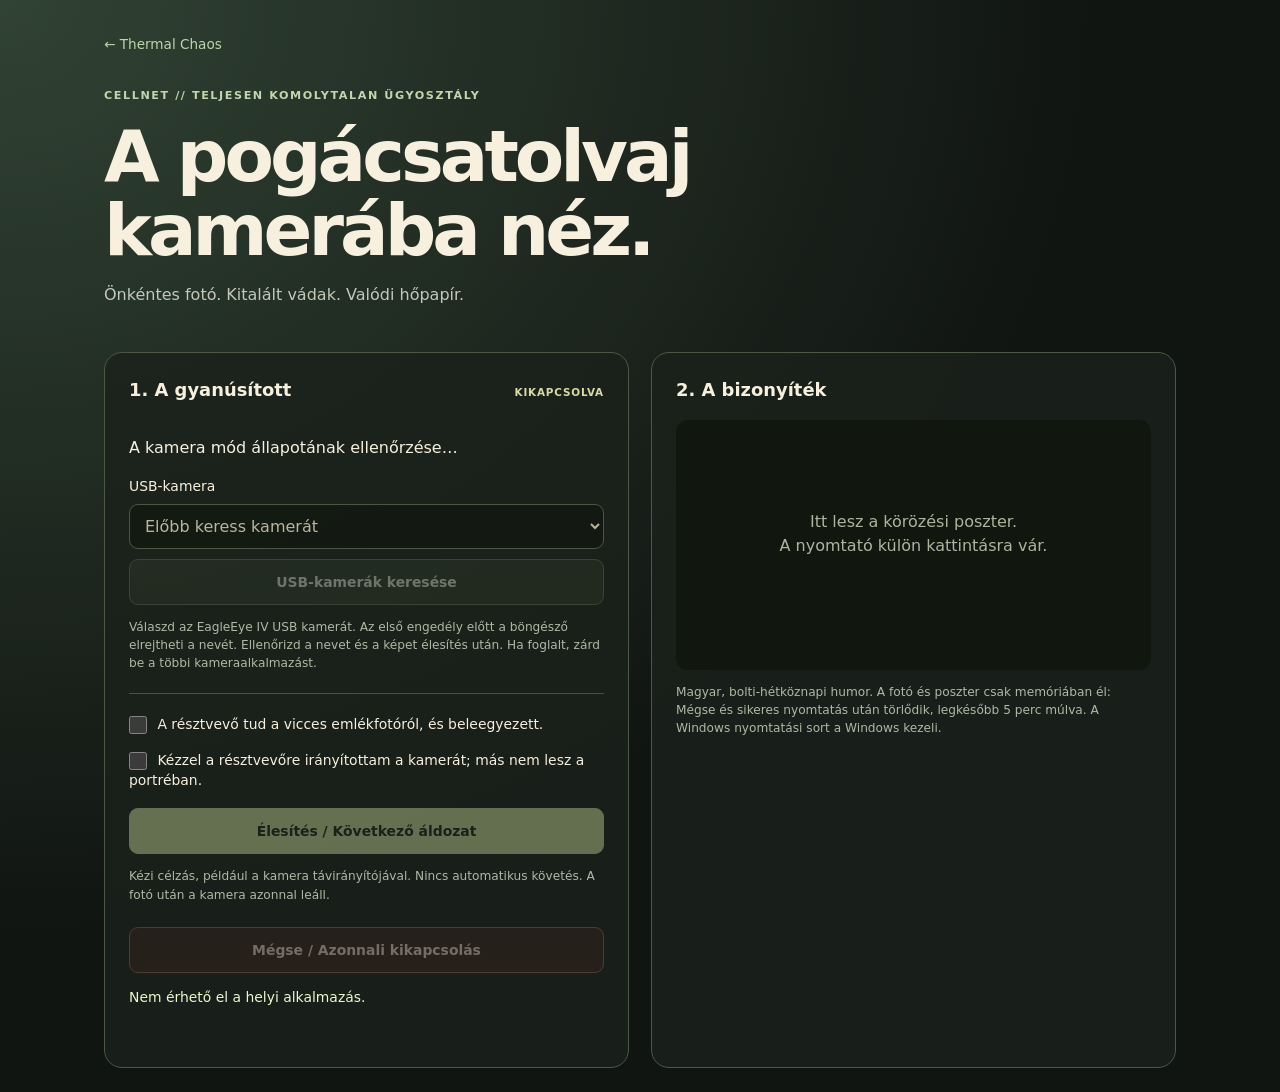
==== static/eagle-eye.html @ 47f6b495 "cam stuff" ====
<!doctype html>
<html lang="hu">
<head>
<meta charset="utf-8"><meta name="viewport" content="width=device-width, initial-scale=1">
<title>Eagle Eye • Cellnet körözési iroda</title>
<link rel="stylesheet" href="/static/eagle-eye.css">
<script src="/static/eagle-eye.js" defer></script>
</head>
<body>
<header><a href="/">← Thermal Chaos</a><p class="eyebrow">CELLNET // TELJESEN KOMOLYTALAN ÜGYOSZTÁLY</p>
<h1>A pogácsatolvaj<br>kamerába néz.</h1><p>Önkéntes fotó. Kitalált vádak. Valódi hőpapír.</p></header>
<main>
<section class="panel" aria-labelledby="cameraTitle">
<div class="title"><h2 id="cameraTitle">1. A gyanúsított</h2><span id="badge">KIKAPCSOLVA</span></div>
<p id="setup">A kamera mód állapotának ellenőrzése…</p>
<label for="camera">USB-kamera</label><select id="camera" disabled><option value="">Előbb keress kamerát</option></select>
<button id="find" type="button" disabled>USB-kamerák keresése</button>
<p class="hint">Válaszd az EagleEye IV USB kamerát. Az első engedély előtt a böngésző elrejtheti a nevét. Ellenőrizd a nevet és a képet élesítés után. Ha foglalt, zárd be a többi kameraalkalmazást.</p>
<div class="consents">
<label><input id="consent" type="checkbox"> A résztvevő tud a vicces emlékfotóról, és beleegyezett.</label>
<label><input id="zone" type="checkbox"> Kézzel a résztvevőre irányítottam a kamerát; más nem lesz a portréban.</label>
</div>
<button id="arm" class="primary" type="button" disabled>Élesítés / Következő áldozat</button>
<div id="liveBox" hidden>
<div class="viewfinder"><video id="video" autoplay muted playsinline></video><div class="guide" aria-hidden="true"></div><strong id="countdown" aria-live="assertive"></strong></div>
<p id="cameraName" class="hint"></p>
<div id="exposureBox" hidden><label for="exposure">Kamera expozíciója <output id="exposureValue"></output></label><input id="exposure" type="range"><p class="hint">Sötétebb ← → Világosabb. Nagyobb expozíciónál tartsd mozdulatlanul a fejed.</p></div>
<p id="exposureHint" class="hint"></p>
<label><input id="frameOk" type="checkbox"> Ellenőriztem: a megfelelő kamera, egy beleegyező ember a keretben, jól látható arc.</label>
<button id="capture" class="primary" type="button" disabled>Fotózás • 3 másodperc</button>
</div>
<p class="hint">Kézi célzás, például a kamera távirányítójával. Nincs automatikus követés. A fotó után a kamera azonnal leáll.</p>
<button id="cancel" class="danger" type="button" disabled>Mégse / Azonnali kikapcsolás</button>
<p id="status" role="status" aria-live="polite"></p>
</section>
<section class="panel" aria-labelledby="posterTitle">
<h2 id="posterTitle">2. A bizonyíték</h2>
<div id="preview"><p class="empty">Itt lesz a körözési poszter.<br>A nyomtató külön kattintásra vár.</p></div>
<div id="review" hidden>
<label for="brightness">Fotó világosítása <output id="brightnessValue">1,6×</output></label>
<input id="brightness" type="range" min="1" max="2.5" step="0.1" value="1.6">
<p class="hint">Eredeti ← → Világosabb nyomat. A csúszka elengedése frissíti a posztert: ugyanaz a fotó és szöveg marad. A nyomtatás külön kattintás.</p>
<label for="alias">Álnév (nem kötelező)</label><input id="alias" maxlength="48" placeholder="Ha üres, kitaláljuk">
<label for="pad">Alsó ráhagyás</label><select id="pad"><option value="12">12 mm</option><option value="20" selected>20 mm</option><option value="30">30 mm</option></select>
<div class="row"><button id="reroll" type="button">Új szöveg</button><button id="retake" type="button">Újrafotózás</button></div>
<p class="hint">Az álnév vagy ráhagyás módosítása után az Új szöveg frissíti az előnézetet. A fotó ugyanaz marad.</p>
<label for="printer">Windows blokknyomtató</label><select id="printer"><option value="">Nyomtatók keresése…</option></select>
<button id="printers" type="button">Nyomtatók keresése</button>
<label><input id="cut" type="checkbox" checked> Automatikus vágás</label>
<button id="print" class="primary" type="button" disabled>Nyomtatás</button>
</div>
<p class="hint">Magyar, bolti-hétköznapi humor. A fotó és poszter csak memóriában él: Mégse és sikeres nyomtatás után törlődik, legkésőbb 5 perc múlva. A Windows nyomtatási sort a Windows kezeli.</p>
</section>
</main>
</body></html>
---- static/eagle-eye.css ----
:root{font:16px/1.5 system-ui,"Segoe UI",sans-serif;color:#f7f0de;background:#111512;color-scheme:dark}
*{box-sizing:border-box}body{margin:0;background:radial-gradient(ellipse at top left,#314334 0,transparent 60%)}
header,main{max-width:1120px;margin:auto;padding:24px}header{padding-top:32px}header a{color:#bbd5ad;text-decoration:none;font-size:.85rem}
.eyebrow{color:#c0d6ab;letter-spacing:.14em;font-size:.7rem;margin-top:32px;font-weight:800}h1{font-size:clamp(2.3rem,6vw,4.5rem);line-height:1.03;letter-spacing:-.055em;margin:14px 0}header>p:last-child{color:#c3c8b9}
main{display:grid;grid-template-columns:1fr 1fr;gap:22px;padding-top:5px}.panel{background:#1b211bcc;border:1px solid #4b5846;border-radius:18px;padding:24px;min-width:0}h2{font-size:1.12rem;margin:0 0 16px}.title{display:flex;justify-content:space-between;gap:8px;align-items:baseline}#badge{font-size:.65rem;font-weight:800;color:#d7dba4;letter-spacing:.08em}
label{display:block;font-size:.87rem;margin:15px 0 7px}select,input:not([type=checkbox]){display:block;width:100%;background:#11170f;border:1px solid #626c52;color:#fff4d7;border-radius:9px;padding:11px;font:inherit}input[type=checkbox]{accent-color:#cbe591;width:18px;height:18px;vertical-align:middle;margin:0 6px 0 0}
button{width:100%;font:700 .87rem/1.3 system-ui;border:1px solid #6d785c;border-radius:9px;color:#edf1dd;background:#303b2a;padding:13px;cursor:pointer;margin-top:10px}button:hover{background:#435537}button:disabled{opacity:.4;cursor:not-allowed}.primary{background:#d6e9a3;color:#1a2517;border-color:#d6e9a3}.primary:hover{background:#e8f4c8}.danger{background:#3c2420;border-color:#9d665a;color:#ffe0d6}
.hint{font-size:.76rem;color:#aeb9a4;margin:13px 0}.consents{border-top:1px solid #47513d;margin-top:20px;padding-top:5px}.row{display:flex;gap:10px}.viewfinder{position:relative;background:#070a06;aspect-ratio:16/9;overflow:hidden;border-radius:10px;margin-top:18px}.viewfinder video{width:100%;height:100%;object-fit:contain}.guide{position:absolute;top:0;bottom:0;height:100%;aspect-ratio:448/548;left:50%;transform:translateX(-50%);border:2px dashed #e8f4c8;box-shadow:0 0 0 1000px #0005;pointer-events:none}#countdown{position:absolute;inset:0;display:grid;place-items:center;font-size:4rem;color:#fff;text-shadow:0 2px 10px #000;pointer-events:none}
#preview{min-height:250px;padding:20px;background:#11160f;border-radius:12px;text-align:center}#preview img{width:288px;max-width:100%;height:auto;box-shadow:0 8px 24px #0008}.empty{color:#adb59f;margin:70px 0}#status{min-height:3em;color:#eef6cc;font-size:.87rem;overflow-wrap:anywhere}[hidden]{display:none!important}
@media(max-width:780px){main{grid-template-columns:1fr}.panel{padding:18px}header,main{padding-left:16px;padding-right:16px}}
input[type=range]{width:100%;padding:0;border:0;accent-color:#d6e9a3;background:transparent;cursor:pointer}output{float:right;color:#d6e9a3;font-variant-numeric:tabular-nums}
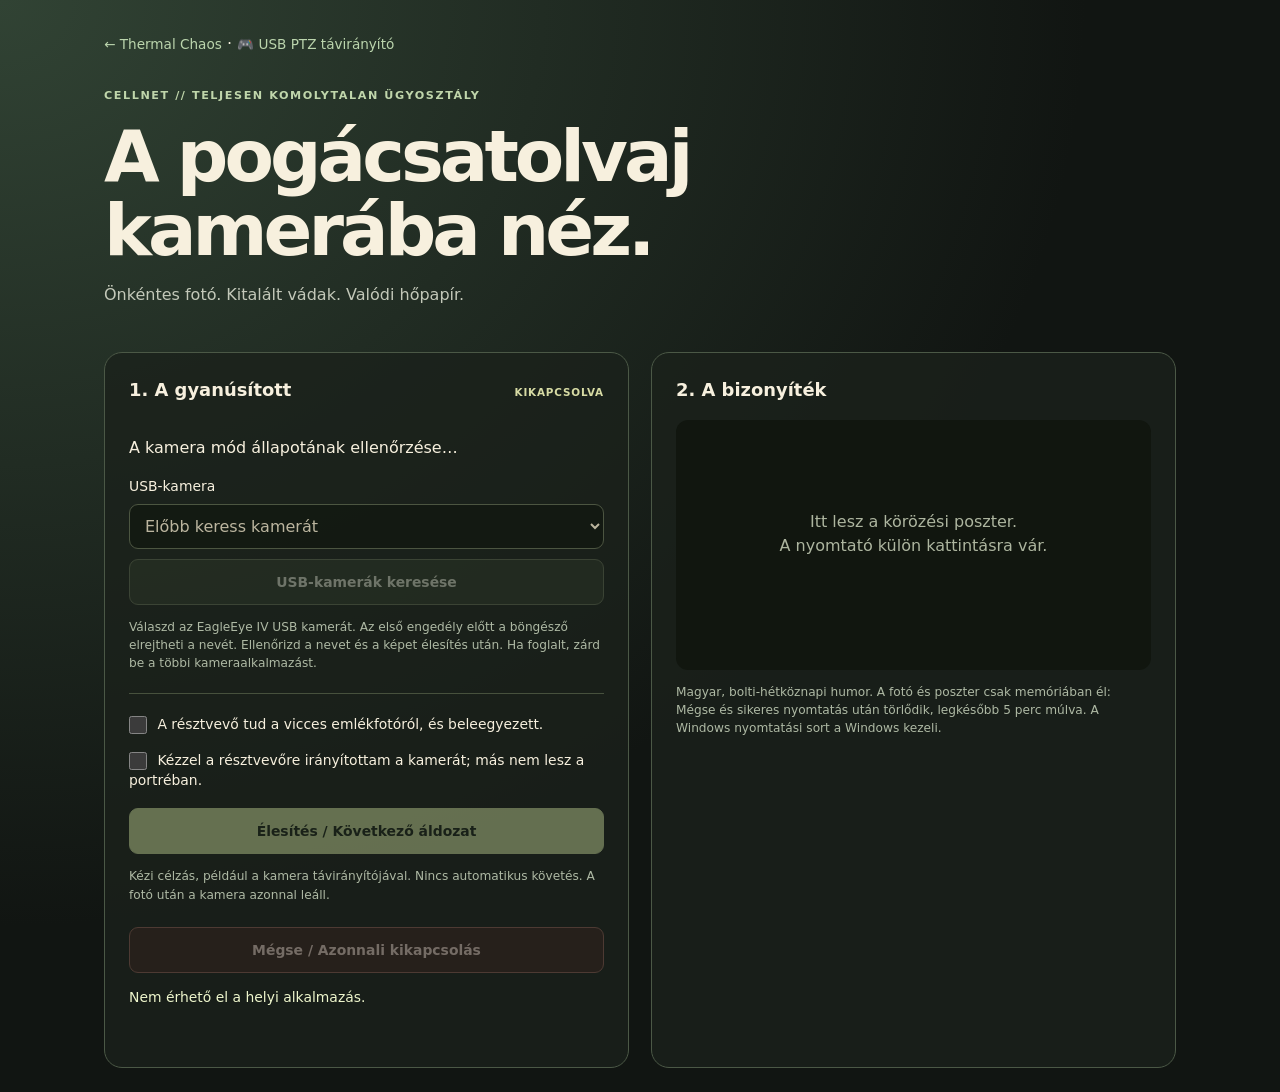
==== commit 657b76e1: "Link direct USB PTZ remote from Eagle Eye photo booth" ====
--- a/static/eagle-eye.html
+++ b/static/eagle-eye.html
@@ -7,7 +7,7 @@
 <script src="/static/eagle-eye.js" defer></script>
 </head>
 <body>
-<header><a href="/">← Thermal Chaos</a><p class="eyebrow">CELLNET // TELJESEN KOMOLYTALAN ÜGYOSZTÁLY</p>
+<header><a href="/">← Thermal Chaos</a> · <a href="/static/eagle-eye-remote.html">🎮 USB PTZ távirányító</a><p class="eyebrow">CELLNET // TELJESEN KOMOLYTALAN ÜGYOSZTÁLY</p>
 <h1>A pogácsatolvaj<br>kamerába néz.</h1><p>Önkéntes fotó. Kitalált vádak. Valódi hőpapír.</p></header>
 <main>
 <section class="panel" aria-labelledby="cameraTitle">
